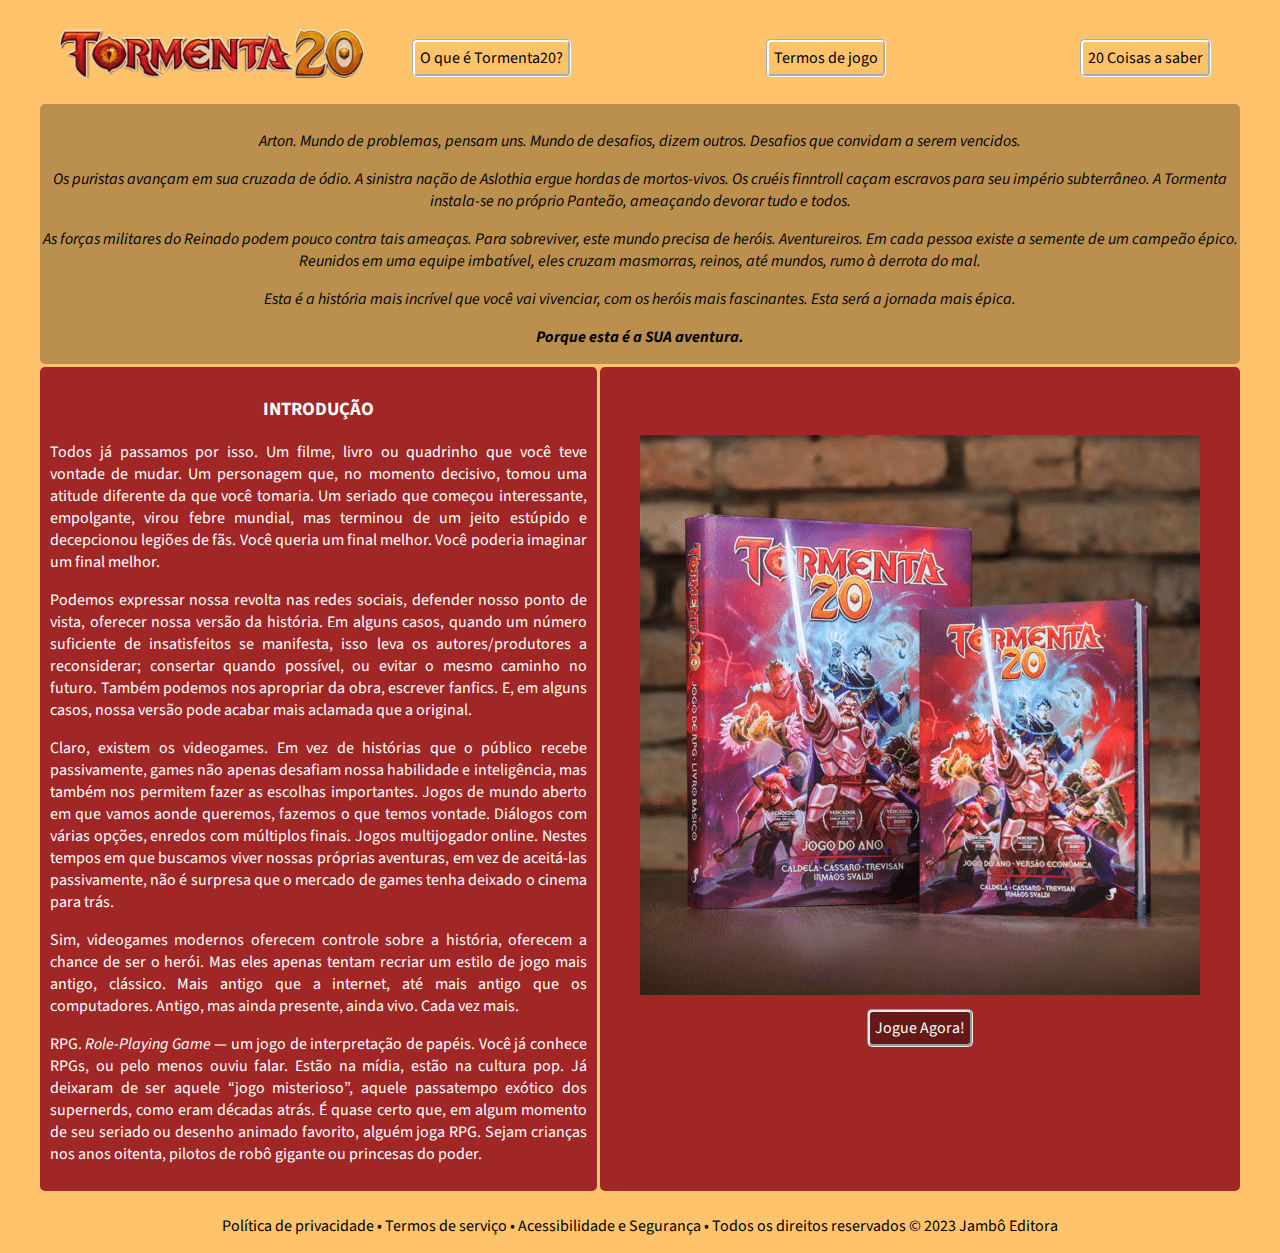
==== index.html @ 57b79b21 "Checkpoint1:Manteraestruturadocheckpointanterior." ====
<!DOCTYPE html>
<html lang="en">
<head>
    <meta charset="UTF-8">
    <meta name="viewport" content="width=device-width, initial-scale=1.0">
    <meta name="author" content="Guilherme nobre Bernardo">
    <meta name="description" content="Landng page do RPG Tormenta20">
    <meta name="keywords" content="Tormenta, Tormenta20, Jambo Editora, Jambô Editora, RPG">
    <link rel="icon" type="image/x-icon" href="./images/icon.ico">
    <link rel="stylesheet" href="./css/style.css">
    <title>Tormenta20</title>
</head>
<body>
    <div class="container">
        <!-- Cabeçalho da pagina; Componentes internos foram organizados com grid, o flex não trousse o resultado que eu esperava mesmo depois de testar bastante -->
        <header>
            <!-- Logo do RPG -->
            <figure class="logo"><img src = "./images/logo.png" alt="logoTormenta20" width = "320" heigth = "62"></figure>
            <!-- Navegação baseada no capítulo introdutório do livro -->
            <nav>     
                <ul class="itens">
                    <li><a href="#">O que é Tormenta20?</a></li>
                    <li><a href="#">Termos de jogo</a></li>
                    <li><a href="#">20 Coisas a saber</a></li>
                </ul>
            </nav>
        </header>
        <!-- Um texto que é usado no livro como "Chamado para aventura" -->
        <div class="call">
            <p>Arton. Mundo de problemas, pensam uns. Mundo de desafios, dizem outros. Desafios que convidam a serem vencidos.</p>
            <p>Os puristas avançam em sua cruzada de ódio. A sinistra nação de Aslothia ergue hordas de mortos-vivos. Os cruéis finntroll caçam escravos para seu império subterrâneo. A Tormenta instala-se no próprio Panteão, ameaçando devorar tudo e todos. </p>
            <p>As forças militares do Reinado podem pouco contra tais ameaças. Para sobreviver, este mundo precisa de heróis. Aventureiros. Em cada pessoa existe a semente de um campeão épico. Reunidos em uma equipe imbatível, eles cruzam masmorras, reinos, até mundos, rumo à derrota do mal. </p>
            <p>Esta é a história mais incrível que você vai vivenciar, com os heróis mais fascinantes. Esta será a jornada mais épica. </p>
            <p><strong>Porque esta é a SUA aventura.</strong></p>
        </div>
        <!-- Imagem do livro com link para comprar no site da Jambô editora -->
        <main>
            <figure class="book"><img src = "./images/jamboeditora-tormenta20-560x560.png" alt="livroTormenta20" width = "560vh" heigth = "560vh"></figure>
            <a href="https://jamboeditora.com.br/produto/tormenta20-edicao-jogo-do-ano/" target="_blank">Jogue Agora!</a>
        </main>
        <!-- Texto introdutório do livro, devo tirar na responsividade dependendo do tamanho de tela -->
        <aside>
            <h3>INTRODUÇÃO</h3>
            <p>Todos já passamos por isso. Um filme, livro ou quadrinho que você teve vontade de mudar. Um personagem que, no momento decisivo, tomou uma atitude diferente da que você tomaria. Um seriado que começou interessante, empolgante, virou febre mundial, mas terminou de um jeito estúpido e decepcionou legiões de fãs. Você queria um final melhor. Você poderia imaginar um final melhor.</p>
            <p>Podemos expressar nossa revolta nas redes sociais, defender nosso ponto de vista, oferecer nossa versão da história. Em alguns casos, quando um número suficiente de insatisfeitos se manifesta, isso leva os autores/produtores a reconsiderar; consertar quando possível, ou evitar o mesmo caminho no futuro. Também podemos nos apropriar da obra, escrever fanfics. E, em alguns casos, nossa versão pode acabar mais aclamada que a original.</p>
            <p>Claro, existem os videogames. Em vez de histórias que o público recebe passivamente, games não apenas desafiam nossa habilidade e inteligência, mas também nos permitem fazer as escolhas importantes. Jogos de mundo aberto em que vamos aonde queremos, fazemos o que temos vontade. Diálogos com várias opções, enredos com múltiplos finais. Jogos multijogador online. Nestes tempos em que buscamos viver nossas próprias aventuras, em vez de aceitá-las passivamente, não é surpresa que o mercado de games tenha deixado o cinema para trás.</p>
            <p>Sim, videogames modernos oferecem controle sobre a história, oferecem a chance de ser o herói. Mas eles apenas tentam recriar um estilo de jogo mais antigo, clássico. Mais antigo que a internet, até mais antigo que os computadores. Antigo, mas ainda presente, ainda vivo. Cada vez mais.</p>
            <p>RPG. <em>Role-Playing Game</em> — um jogo de interpretação de papéis. Você já conhece RPGs, ou pelo menos ouviu falar. Estão na mídia, estão na cultura pop. Já deixaram de ser aquele “jogo misterioso”, aquele passatempo exótico dos supernerds, como eram décadas atrás. É quase certo que, em algum momento de seu seriado ou desenho animado favorito, alguém joga RPG. Sejam crianças nos anos oitenta, pilotos de robô gigante ou princesas do poder.</p>
        </aside>
        <footer>
            <p>Política de privacidade • Termos de serviço • Acessibilidade e Segurança • Todos os direitos reservados © 2023 Jambô Editora</p>
        </footer>
    </div>
</body>
</html>
---- css/style.css ----
@import url('https://fonts.googleapis.com/css2?family=Source+Sans+3:wght@300&display=swap');
/* font-family: 'Source Sans 3', sans-serif; */

:root{
    /*Variáveis CSS*/
    --main-radius:5px; 
    --main-padding:5px;
}

body{
    max-width: 1200px;
    width: 100%;
    margin-left: auto;
    margin-right: auto;
    background-color: #ffc46b;
}

.container{
    /* Edita a div principal da página usando grid */
    display: grid;
    height: 100vh;
    grid-template-columns: 1fr 1fr;
    grid-template-rows: 0.5fr 1fr 2fr 0.5fr;
    grid-template-areas: 
    "header header"
    "call call"
    "aside main"
    "footer footer"
    ;
    /* Já seto algumas formatações que vão servir para pagina toda, se precisar ser diferente em algum lugar eu altero no específico */
    grid-gap: 0.2rem;
    font-family: 'Source Sans 3', sans-serif;
    font: 1em;
    color: #000000;
    text-align: center
}

header{
    /* Usando grid ao invés de flex, pois no flex a posição do nav não fica aonde eu quero de jeito nenhum */
    display: grid;
    grid-template-columns: 1fr 3fr;
    grid-template-rows: 1fr;
    grid-template-areas: "logo nav";
    grid-gap: 0.2rem;
    /* setup do grid do container */
    grid-area: header;
    border-radius: var(--main-radius);
    padding-top: var(--main-padding);
    justify-content: space-between;
}

.call{
    /* setup do grid do container */
    background-color: #bb904f;
    grid-area: call;
    border-radius: var(--main-radius);
    padding-top: 10px;
    font-style: italic
}

main{
    /* setup do grid do container */
    background-color: #a12626;
    grid-area: main;
    border-radius: var(--main-radius);
    padding-top: 8%;
    text-align: center;
}
main a{
    /* Editando o "Jogar agora" para ficar parecendo um botão */
    color: rgb(255, 255, 255);
    background-color: #661717;
    padding: var(--main-padding);
    border-radius: var(--main-radius);
    text-decoration: none;
    border-style: groove;
}    

aside{
    /* setup do grid do container */
    background-color: #a12626;
    grid-area: aside;
    border-radius: var(--main-radius);
    padding: 10px;
    color: white;
}
aside p{text-align: justify}

footer{
    /* setup do grid do container */
    grid-area: footer;
    border-radius: var(--main-radius);
    padding-top: var(--main-padding);
}



.logo{
    /* setup do grid do header */
    grid-area: logo;
    border-radius: var(--main-radius);
    margin: var(--main-padding);
    padding: var(--main-padding);
}

nav{
    /* setup do grid do header */
    grid-area: nav;
    border-radius: var(--main-radius);
    margin: var(--main-padding);
    padding-top: var(--main-padding);
    padding-left: 1rem;
    padding-right: 1rem;
}
nav a{
    /* Editando os links do nav para ficar parecendo um botão */
    color: rgb(0, 0, 0);
    padding: var(--main-padding);
    border-radius: var(--main-radius);
    border-color: rgb(255, 255, 255);
    border-style: groove;
    text-decoration: none;
}    

.itens{
    /* Espaçando os elementos do nav */
    display: flex;
    list-style: none;
    justify-content: space-between;
    padding: 0.5rem;
}
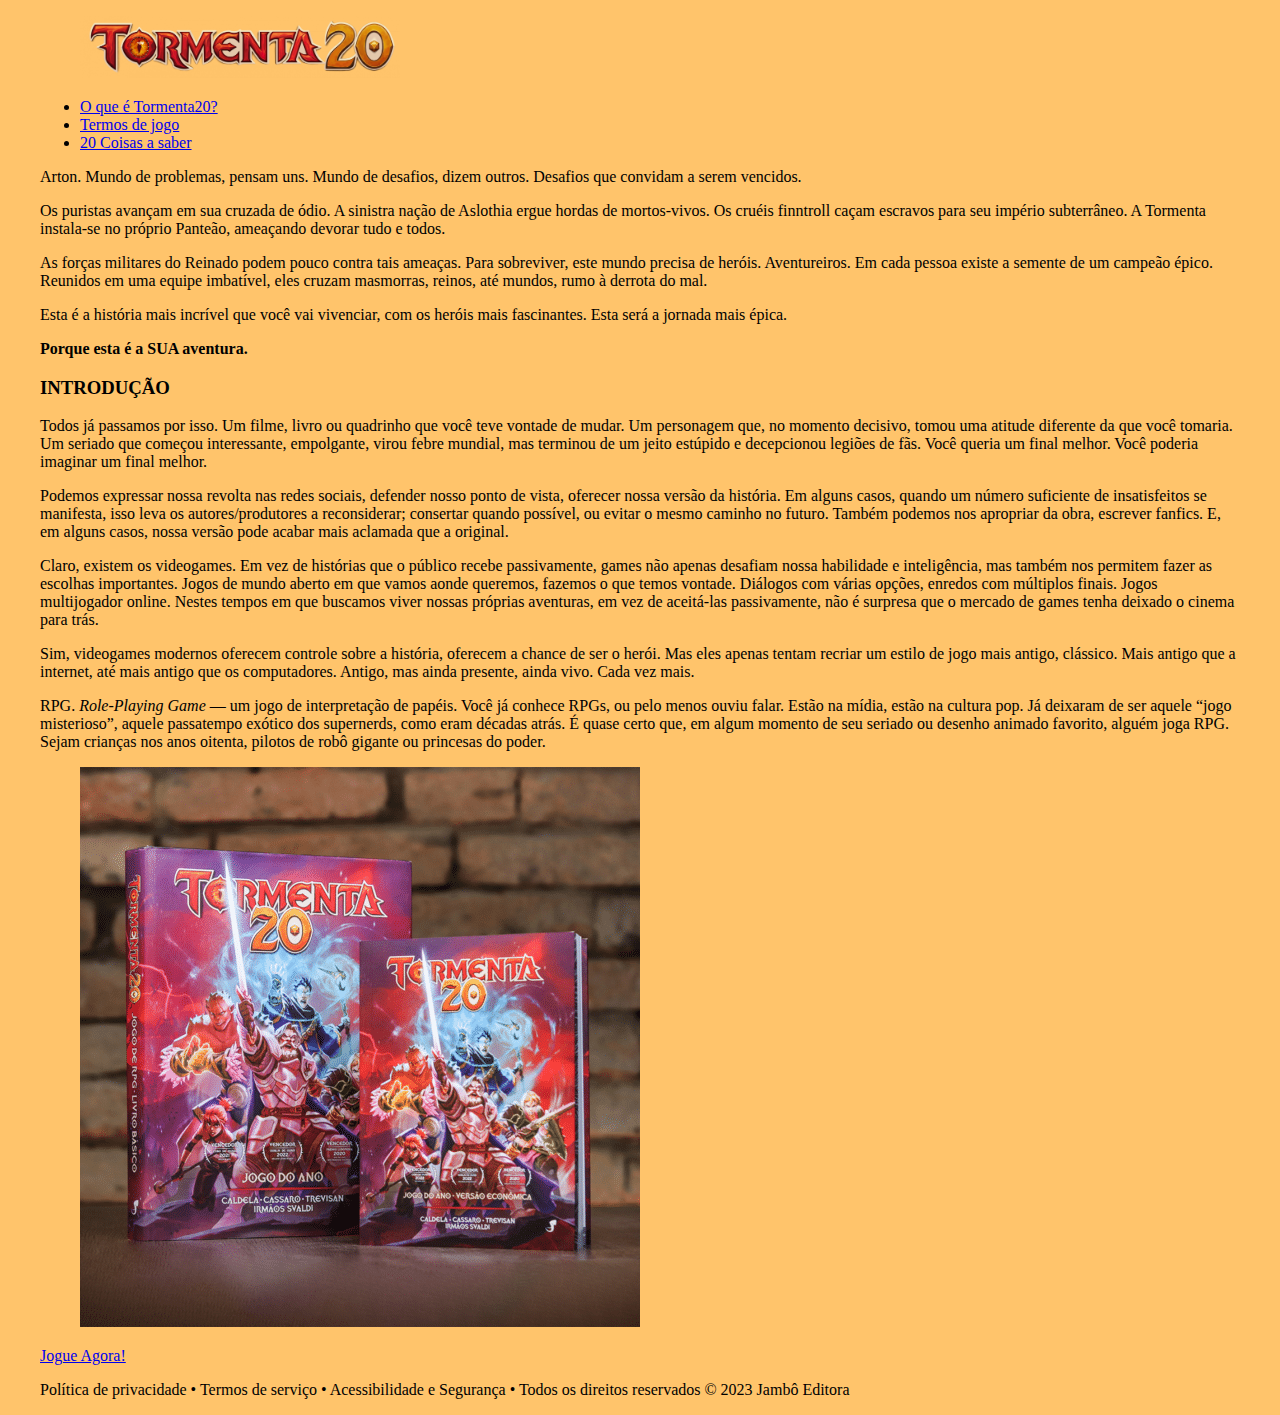
==== commit 0ebac048: "usando o grid do bootstrap" ====
--- a/index.html
+++ b/index.html
@@ -1,23 +1,31 @@
 <!DOCTYPE html>
 <html lang="en">
 <head>
+    <!-- Meta dados -->
     <meta charset="UTF-8">
     <meta name="viewport" content="width=device-width, initial-scale=1.0">
     <meta name="author" content="Guilherme nobre Bernardo">
     <meta name="description" content="Landng page do RPG Tormenta20">
     <meta name="keywords" content="Tormenta, Tormenta20, Jambo Editora, Jambô Editora, RPG">
+    <!-- Icone do site -->
     <link rel="icon" type="image/x-icon" href="./images/icon.ico">
+    <!-- Link css Bootstrap -->
+    <link href="https://cdn.jsdelivr.net/npm/bootstrap@5.3.1/dist/css/bootstrap.min.css" rel="stylesheet" integrity="sha384-4bw+/aepP/YC94hEpVNVgiZdgIC5+VKNBQNGCHeKRQN+PtmoHDEXuppvnDJzQIu9" crossorigin="anonymous">
+    <!-- Meu css -->
     <link rel="stylesheet" href="./css/style.css">
+    <!-- Nome da guia -->
     <title>Tormenta20</title>
 </head>
 <body>
-    <div class="container">
+    <div class="container text-center">
         <!-- Cabeçalho da pagina; Componentes internos foram organizados com grid, o flex não trousse o resultado que eu esperava mesmo depois de testar bastante -->
-        <header>
+        <header class="row">
             <!-- Logo do RPG -->
-            <figure class="logo"><img src = "./images/logo.png" alt="logoTormenta20" width = "320" heigth = "62"></figure>
+            <div class="col-4">
+                <figure class="logo"><img src = "./images/logo.png" alt="logoTormenta20" width = "320" heigth = "62"></figure>
+            </div>
             <!-- Navegação baseada no capítulo introdutório do livro -->
-            <nav>     
+            <nav class="col-8">
                 <ul class="itens">
                     <li><a href="#">O que é Tormenta20?</a></li>
                     <li><a href="#">Termos de jogo</a></li>
@@ -26,30 +34,40 @@
             </nav>
         </header>
         <!-- Um texto que é usado no livro como "Chamado para aventura" -->
-        <div class="call">
-            <p>Arton. Mundo de problemas, pensam uns. Mundo de desafios, dizem outros. Desafios que convidam a serem vencidos.</p>
-            <p>Os puristas avançam em sua cruzada de ódio. A sinistra nação de Aslothia ergue hordas de mortos-vivos. Os cruéis finntroll caçam escravos para seu império subterrâneo. A Tormenta instala-se no próprio Panteão, ameaçando devorar tudo e todos. </p>
-            <p>As forças militares do Reinado podem pouco contra tais ameaças. Para sobreviver, este mundo precisa de heróis. Aventureiros. Em cada pessoa existe a semente de um campeão épico. Reunidos em uma equipe imbatível, eles cruzam masmorras, reinos, até mundos, rumo à derrota do mal. </p>
-            <p>Esta é a história mais incrível que você vai vivenciar, com os heróis mais fascinantes. Esta será a jornada mais épica. </p>
-            <p><strong>Porque esta é a SUA aventura.</strong></p>
+        <div class="row call">
+            <div class="col">
+                <p>Arton. Mundo de problemas, pensam uns. Mundo de desafios, dizem outros. Desafios que convidam a serem vencidos.</p>
+                <p>Os puristas avançam em sua cruzada de ódio. A sinistra nação de Aslothia ergue hordas de mortos-vivos. Os cruéis finntroll caçam escravos para seu império subterrâneo. A Tormenta instala-se no próprio Panteão, ameaçando devorar tudo e todos. </p>
+                <p>As forças militares do Reinado podem pouco contra tais ameaças. Para sobreviver, este mundo precisa de heróis. Aventureiros. Em cada pessoa existe a semente de um campeão épico. Reunidos em uma equipe imbatível, eles cruzam masmorras, reinos, até mundos, rumo à derrota do mal. </p>
+                <p>Esta é a história mais incrível que você vai vivenciar, com os heróis mais fascinantes. Esta será a jornada mais épica. </p>
+                <p><strong>Porque esta é a SUA aventura.</strong></p>
+            </div>
         </div>
-        <!-- Imagem do livro com link para comprar no site da Jambô editora -->
-        <main>
-            <figure class="book"><img src = "./images/jamboeditora-tormenta20-560x560.png" alt="livroTormenta20" width = "560vh" heigth = "560vh"></figure>
-            <a href="https://jamboeditora.com.br/produto/tormenta20-edicao-jogo-do-ano/" target="_blank">Jogue Agora!</a>
-        </main>
-        <!-- Texto introdutório do livro, devo tirar na responsividade dependendo do tamanho de tela -->
-        <aside>
-            <h3>INTRODUÇÃO</h3>
-            <p>Todos já passamos por isso. Um filme, livro ou quadrinho que você teve vontade de mudar. Um personagem que, no momento decisivo, tomou uma atitude diferente da que você tomaria. Um seriado que começou interessante, empolgante, virou febre mundial, mas terminou de um jeito estúpido e decepcionou legiões de fãs. Você queria um final melhor. Você poderia imaginar um final melhor.</p>
-            <p>Podemos expressar nossa revolta nas redes sociais, defender nosso ponto de vista, oferecer nossa versão da história. Em alguns casos, quando um número suficiente de insatisfeitos se manifesta, isso leva os autores/produtores a reconsiderar; consertar quando possível, ou evitar o mesmo caminho no futuro. Também podemos nos apropriar da obra, escrever fanfics. E, em alguns casos, nossa versão pode acabar mais aclamada que a original.</p>
-            <p>Claro, existem os videogames. Em vez de histórias que o público recebe passivamente, games não apenas desafiam nossa habilidade e inteligência, mas também nos permitem fazer as escolhas importantes. Jogos de mundo aberto em que vamos aonde queremos, fazemos o que temos vontade. Diálogos com várias opções, enredos com múltiplos finais. Jogos multijogador online. Nestes tempos em que buscamos viver nossas próprias aventuras, em vez de aceitá-las passivamente, não é surpresa que o mercado de games tenha deixado o cinema para trás.</p>
-            <p>Sim, videogames modernos oferecem controle sobre a história, oferecem a chance de ser o herói. Mas eles apenas tentam recriar um estilo de jogo mais antigo, clássico. Mais antigo que a internet, até mais antigo que os computadores. Antigo, mas ainda presente, ainda vivo. Cada vez mais.</p>
-            <p>RPG. <em>Role-Playing Game</em> — um jogo de interpretação de papéis. Você já conhece RPGs, ou pelo menos ouviu falar. Estão na mídia, estão na cultura pop. Já deixaram de ser aquele “jogo misterioso”, aquele passatempo exótico dos supernerds, como eram décadas atrás. É quase certo que, em algum momento de seu seriado ou desenho animado favorito, alguém joga RPG. Sejam crianças nos anos oitenta, pilotos de robô gigante ou princesas do poder.</p>
-        </aside>
-        <footer>
-            <p>Política de privacidade • Termos de serviço • Acessibilidade e Segurança • Todos os direitos reservados © 2023 Jambô Editora</p>
+        <div class="row middle">
+            <!-- Texto introdutório do livro, devo tirar na responsividade dependendo do tamanho de tela -->
+            <aside class="col ">
+                <h3>INTRODUÇÃO</h3>
+                <p>Todos já passamos por isso. Um filme, livro ou quadrinho que você teve vontade de mudar. Um personagem que, no momento decisivo, tomou uma atitude diferente da que você tomaria. Um seriado que começou interessante, empolgante, virou febre mundial, mas terminou de um jeito estúpido e decepcionou legiões de fãs. Você queria um final melhor. Você poderia imaginar um final melhor.</p>
+                <p>Podemos expressar nossa revolta nas redes sociais, defender nosso ponto de vista, oferecer nossa versão da história. Em alguns casos, quando um número suficiente de insatisfeitos se manifesta, isso leva os autores/produtores a reconsiderar; consertar quando possível, ou evitar o mesmo caminho no futuro. Também podemos nos apropriar da obra, escrever fanfics. E, em alguns casos, nossa versão pode acabar mais aclamada que a original.</p>
+                <p>Claro, existem os videogames. Em vez de histórias que o público recebe passivamente, games não apenas desafiam nossa habilidade e inteligência, mas também nos permitem fazer as escolhas importantes. Jogos de mundo aberto em que vamos aonde queremos, fazemos o que temos vontade. Diálogos com várias opções, enredos com múltiplos finais. Jogos multijogador online. Nestes tempos em que buscamos viver nossas próprias aventuras, em vez de aceitá-las passivamente, não é surpresa que o mercado de games tenha deixado o cinema para trás.</p>
+                <p>Sim, videogames modernos oferecem controle sobre a história, oferecem a chance de ser o herói. Mas eles apenas tentam recriar um estilo de jogo mais antigo, clássico. Mais antigo que a internet, até mais antigo que os computadores. Antigo, mas ainda presente, ainda vivo. Cada vez mais.</p>
+                <p>RPG. <em>Role-Playing Game</em> — um jogo de interpretação de papéis. Você já conhece RPGs, ou pelo menos ouviu falar. Estão na mídia, estão na cultura pop. Já deixaram de ser aquele “jogo misterioso”, aquele passatempo exótico dos supernerds, como eram décadas atrás. É quase certo que, em algum momento de seu seriado ou desenho animado favorito, alguém joga RPG. Sejam crianças nos anos oitenta, pilotos de robô gigante ou princesas do poder.</p>
+            </aside>
+            <!-- Imagem do livro com link para comprar no site da Jambô editora -->
+            <main class="col ">
+                <figure class="book"><img src = "./images/jamboeditora-tormenta20-560x560.png" alt="livroTormenta20" width = "560vh" heigth = "560vh"></figure>
+                <a href="https://jamboeditora.com.br/produto/tormenta20-edicao-jogo-do-ano/" target="_blank">Jogue Agora!</a>
+            </main>
+        </div>
+        <footer class="row">
+            <div class="col">
+                <p>Política de privacidade • Termos de serviço • Acessibilidade e Segurança • Todos os direitos reservados © 2023 Jambô Editora</p>
+            </div>
         </footer>
     </div>
+
+    <!-- Script para usar o Bootstrap -->
+    <script src="https://cdn.jsdelivr.net/npm/@popperjs/core@2.11.8/dist/umd/popper.min.js" integrity="sha384-I7E8VVD/ismYTF4hNIPjVp/Zjvgyol6VFvRkX/vR+Vc4jQkC+hVqc2pM8ODewa9r" crossorigin="anonymous"></script>
+    <script src="https://cdn.jsdelivr.net/npm/bootstrap@5.3.1/dist/js/bootstrap.min.js" integrity="sha384-Rx+T1VzGupg4BHQYs2gCW9It+akI2MM/mndMCy36UVfodzcJcF0GGLxZIzObiEfa" crossorigin="anonymous"></script>
 </body>
 </html>--- a/css/style.css
+++ b/css/style.css
@@ -1,8 +1,30 @@
 @import url('https://fonts.googleapis.com/css2?family=Source+Sans+3:wght@300&display=swap');
 /* font-family: 'Source Sans 3', sans-serif; */
 
+.container{
+    border: 10px;
+    border-color: black;
+}
+
+body{
+    max-width: 1200px;
+    width: 100%;
+    margin-left: auto;
+    margin-right: auto;
+    background-color: #ffc46b;
+}
+
+
+
+
+
+
+
+
+
+/* 
 :root{
-    /*Variáveis CSS*/
+~~    Variáveis CSS
     --main-radius:5px; 
     --main-padding:5px;
 }
@@ -16,7 +38,7 @@
 }
 
 .container{
-    /* Edita a div principal da página usando grid */
+~~    Edita a div principal da página usando grid
     display: grid;
     height: 100vh;
     grid-template-columns: 1fr 1fr;
@@ -27,7 +49,7 @@
     "aside main"
     "footer footer"
     ;
-    /* Já seto algumas formatações que vão servir para pagina toda, se precisar ser diferente em algum lugar eu altero no específico */
+~~    Já seto algumas formatações que vão servir para pagina toda, se precisar ser diferente em algum lugar eu altero no específico
     grid-gap: 0.2rem;
     font-family: 'Source Sans 3', sans-serif;
     font: 1em;
@@ -36,13 +58,13 @@
 }
 
 header{
-    /* Usando grid ao invés de flex, pois no flex a posição do nav não fica aonde eu quero de jeito nenhum */
+~~    Usando grid ao invés de flex, pois no flex a posição do nav não fica aonde eu quero de jeito nenhum
     display: grid;
     grid-template-columns: 1fr 3fr;
     grid-template-rows: 1fr;
     grid-template-areas: "logo nav";
     grid-gap: 0.2rem;
-    /* setup do grid do container */
+~~    setup do grid do container
     grid-area: header;
     border-radius: var(--main-radius);
     padding-top: var(--main-padding);
@@ -50,7 +72,7 @@
 }
 
 .call{
-    /* setup do grid do container */
+~~    setup do grid do container
     background-color: #bb904f;
     grid-area: call;
     border-radius: var(--main-radius);
@@ -59,7 +81,7 @@
 }
 
 main{
-    /* setup do grid do container */
+~~    setup do grid do container
     background-color: #a12626;
     grid-area: main;
     border-radius: var(--main-radius);
@@ -67,7 +89,7 @@
     text-align: center;
 }
 main a{
-    /* Editando o "Jogar agora" para ficar parecendo um botão */
+~~    Editando o "Jogar agora" para ficar parecendo um botão
     color: rgb(255, 255, 255);
     background-color: #661717;
     padding: var(--main-padding);
@@ -77,7 +99,7 @@
 }    
 
 aside{
-    /* setup do grid do container */
+~~    setup do grid do container
     background-color: #a12626;
     grid-area: aside;
     border-radius: var(--main-radius);
@@ -87,7 +109,7 @@
 aside p{text-align: justify}
 
 footer{
-    /* setup do grid do container */
+~~    setup do grid do container
     grid-area: footer;
     border-radius: var(--main-radius);
     padding-top: var(--main-padding);
@@ -96,7 +118,7 @@
 
 
 .logo{
-    /* setup do grid do header */
+~~    setup do grid do header
     grid-area: logo;
     border-radius: var(--main-radius);
     margin: var(--main-padding);
@@ -104,7 +126,7 @@
 }
 
 nav{
-    /* setup do grid do header */
+~~    setup do grid do header
     grid-area: nav;
     border-radius: var(--main-radius);
     margin: var(--main-padding);
@@ -113,7 +135,7 @@
     padding-right: 1rem;
 }
 nav a{
-    /* Editando os links do nav para ficar parecendo um botão */
+~~    Editando os links do nav para ficar parecendo um botão
     color: rgb(0, 0, 0);
     padding: var(--main-padding);
     border-radius: var(--main-radius);
@@ -123,9 +145,9 @@
 }    
 
 .itens{
-    /* Espaçando os elementos do nav */
+~~    Espaçando os elementos do nav
     display: flex;
     list-style: none;
     justify-content: space-between;
     padding: 0.5rem;
-}+} */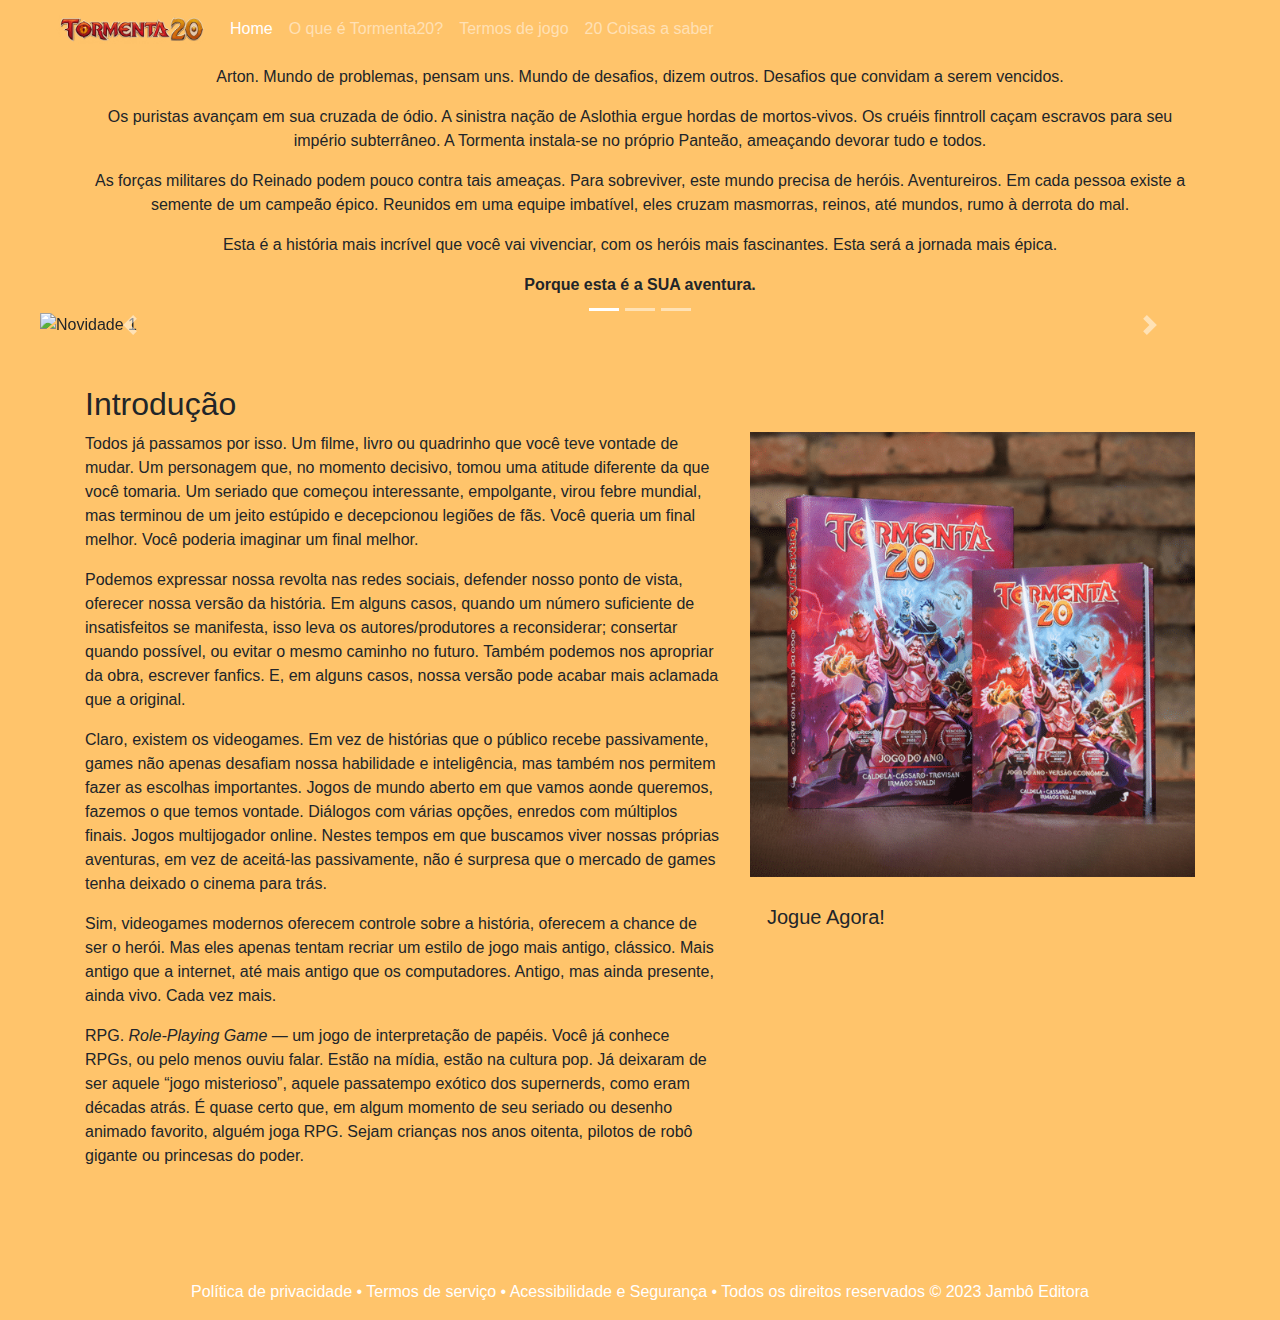
==== commit 524d3d35: "Checando o site no W3C" ====
--- a/index.html
+++ b/index.html
@@ -1,6 +1,9 @@
 <!DOCTYPE html>
-<html lang="en">
+<!-- o w3c pediu pra deixar em pt-br já que o site está em português -->
+<html lang="pt-br">
+<!-- Comentário geral: tinha varios 'link' e 'img' com barra no final, como deu warning no w3c eu tirei -->
 <head>
+
     <!-- Meta dados -->
     <meta charset="UTF-8">
     <meta name="viewport" content="width=device-width, initial-scale=1.0">
@@ -10,64 +13,128 @@
     <!-- Icone do site -->
     <link rel="icon" type="image/x-icon" href="./images/icon.ico">
     <!-- Link css Bootstrap -->
-    <link href="https://cdn.jsdelivr.net/npm/bootstrap@5.3.1/dist/css/bootstrap.min.css" rel="stylesheet" integrity="sha384-4bw+/aepP/YC94hEpVNVgiZdgIC5+VKNBQNGCHeKRQN+PtmoHDEXuppvnDJzQIu9" crossorigin="anonymous">
+    <link rel="stylesheet" href="https://maxcdn.bootstrapcdn.com/bootstrap/4.5.2/css/bootstrap.min.css">
     <!-- Meu css -->
     <link rel="stylesheet" href="./css/style.css">
     <!-- Nome da guia -->
     <title>Tormenta20</title>
+
 </head>
+
 <body>
-    <div class="container text-center">
-        <!-- Cabeçalho da pagina; Componentes internos foram organizados com grid, o flex não trousse o resultado que eu esperava mesmo depois de testar bastante -->
-        <header class="row">
+    <!-- Navbar -->
+    <nav class="navbar navbar-expand-lg navbar-dark bg-t20">
+        <a class="navbar-brand" href="#">
             <!-- Logo do RPG -->
-            <div class="col-4">
-                <figure class="logo"><img src = "./images/logo.png" alt="logoTormenta20" width = "320" heigth = "62"></figure>
-            </div>
+            <img src="images/logo.png" alt="Logotipo" width="150">
+        </a>
+        <button class="navbar-toggler" type="button" data-toggle="collapse" data-target="#navbarNav"
+            aria-controls="navbarNav" aria-expanded="false" aria-label="Toggle navigation">
+            <span class="navbar-toggler-icon"></span>
+        </button>
+        <div class="collapse navbar-collapse" id="navbarNav">
             <!-- Navegação baseada no capítulo introdutório do livro -->
-            <nav class="col-8">
-                <ul class="itens">
-                    <li><a href="#">O que é Tormenta20?</a></li>
-                    <li><a href="#">Termos de jogo</a></li>
-                    <li><a href="#">20 Coisas a saber</a></li>
-                </ul>
-            </nav>
-        </header>
-        <!-- Um texto que é usado no livro como "Chamado para aventura" -->
-        <div class="row call">
-            <div class="col">
+            <ul class="navbar-nav mr-auto">
+                <li class="nav-item active"><a class="nav-link" href="#">Home</a></li>
+                <li class="nav-item"><a class="nav-link" href="#">O que é Tormenta20?</a></li>
+                <li class="nav-item"><a class="nav-link" href="#">Termos de jogo</a></li>
+                <li class="nav-item"><a class="nav-link" href="#">20 Coisas a saber</a></li>
+            </ul>
+        </div>
+    </nav>
+
+    <!-- Antes era Section e Article mas como o w3c reclamou que não tem cabeçalho deixei como div, pesquisando os elementos semanticos não achei nenhum que se encaixasse bem num 'Call to action' -->
+    <div class="container mt-2">
+        <div class="row">
+            <!-- Um texto que é usado no livro como "Chamado para aventura" -->
+            <div class="col text-center call">
                 <p>Arton. Mundo de problemas, pensam uns. Mundo de desafios, dizem outros. Desafios que convidam a serem vencidos.</p>
                 <p>Os puristas avançam em sua cruzada de ódio. A sinistra nação de Aslothia ergue hordas de mortos-vivos. Os cruéis finntroll caçam escravos para seu império subterrâneo. A Tormenta instala-se no próprio Panteão, ameaçando devorar tudo e todos. </p>
                 <p>As forças militares do Reinado podem pouco contra tais ameaças. Para sobreviver, este mundo precisa de heróis. Aventureiros. Em cada pessoa existe a semente de um campeão épico. Reunidos em uma equipe imbatível, eles cruzam masmorras, reinos, até mundos, rumo à derrota do mal. </p>
                 <p>Esta é a história mais incrível que você vai vivenciar, com os heróis mais fascinantes. Esta será a jornada mais épica. </p>
+                <!-- Tentei usar uma classe de bootstrap aqui pra deixar negrito mas não funcionou -->
                 <p><strong>Porque esta é a SUA aventura.</strong></p>
             </div>
         </div>
-        <div class="row middle">
+    </div>
+
+    <!-- Carrossel de Imagens com Caption -->
+    <div id="newsCarousel" class="carousel slide" data-ride="carousel">
+        <!-- Indicadores -->
+        <ol class="carousel-indicators">
+            <li data-target="#newsCarousel" data-slide-to="0" class="active"></li>
+            <li data-target="#newsCarousel" data-slide-to="1"></li>
+            <li data-target="#newsCarousel" data-slide-to="2"></li>
+        </ol>
+
+        <!-- Slides -->
+        <div class="carousel-inner">
+            <div class="carousel-item active">
+                <img src="images/img01.png" alt="Novidade 1" class="d-block w-100">
+                <div class="carousel-caption d-none d-md-block">
+                    <h5>Compre dados</h5>
+                    <p>Os melhores d20's do mundo!</p>
+                </div>
+            </div>
+            <div class="carousel-item">
+                <img src="images/img02.png" alt="Novidade 2" class="d-block w-100">
+                <div class="carousel-caption d-none d-md-block">
+                    <h5>Ameaças de Arton</h5>
+                    <p>Conheça os monstros do cenário!</p>
+                </div>
+            </div>
+            <div class="carousel-item">
+                <img src="images/img03.png" alt="Novidade 3" class="d-block w-100">
+                <div class="carousel-caption d-none d-md-block">
+                    <h5>Tauron</h5>
+                    <p>Aqueda do deus da força</p>
+                </div>
+            </div>
+        </div>
+
+        <!-- Controles -->
+        <a class="carousel-control-prev" href="#newsCarousel" role="button" data-slide="prev">
+            <span class="carousel-control-prev-icon" aria-hidden="true"></span>
+            <span class="sr-only">Anterior</span>
+        </a>
+        <a class="carousel-control-next" href="#newsCarousel" role="button" data-slide="next">
+            <span class="carousel-control-next-icon" aria-hidden="true"></span>
+            <span class="sr-only">Próximo</span>
+        </a>
+    </div>
+    <section class="container mt-5">
+        <!-- O w3c reclama que esse cabeçalho está fora do article mas quando ponho dentro fica toda zoada a section, vou manter aqui -->
+        <h2>Introdução</h2>
+        <article class="row">
             <!-- Texto introdutório do livro, devo tirar na responsividade dependendo do tamanho de tela -->
-            <aside class="col ">
-                <h3>INTRODUÇÃO</h3>
+            <!-- O w3c falou que não pode ser main aqui por estar dentro do article e do section, deixei como div mesmo, estava main porque no projeto anteror tinha feito como main -->
+            <div class="col-md-7">
                 <p>Todos já passamos por isso. Um filme, livro ou quadrinho que você teve vontade de mudar. Um personagem que, no momento decisivo, tomou uma atitude diferente da que você tomaria. Um seriado que começou interessante, empolgante, virou febre mundial, mas terminou de um jeito estúpido e decepcionou legiões de fãs. Você queria um final melhor. Você poderia imaginar um final melhor.</p>
                 <p>Podemos expressar nossa revolta nas redes sociais, defender nosso ponto de vista, oferecer nossa versão da história. Em alguns casos, quando um número suficiente de insatisfeitos se manifesta, isso leva os autores/produtores a reconsiderar; consertar quando possível, ou evitar o mesmo caminho no futuro. Também podemos nos apropriar da obra, escrever fanfics. E, em alguns casos, nossa versão pode acabar mais aclamada que a original.</p>
                 <p>Claro, existem os videogames. Em vez de histórias que o público recebe passivamente, games não apenas desafiam nossa habilidade e inteligência, mas também nos permitem fazer as escolhas importantes. Jogos de mundo aberto em que vamos aonde queremos, fazemos o que temos vontade. Diálogos com várias opções, enredos com múltiplos finais. Jogos multijogador online. Nestes tempos em que buscamos viver nossas próprias aventuras, em vez de aceitá-las passivamente, não é surpresa que o mercado de games tenha deixado o cinema para trás.</p>
                 <p>Sim, videogames modernos oferecem controle sobre a história, oferecem a chance de ser o herói. Mas eles apenas tentam recriar um estilo de jogo mais antigo, clássico. Mais antigo que a internet, até mais antigo que os computadores. Antigo, mas ainda presente, ainda vivo. Cada vez mais.</p>
                 <p>RPG. <em>Role-Playing Game</em> — um jogo de interpretação de papéis. Você já conhece RPGs, ou pelo menos ouviu falar. Estão na mídia, estão na cultura pop. Já deixaram de ser aquele “jogo misterioso”, aquele passatempo exótico dos supernerds, como eram décadas atrás. É quase certo que, em algum momento de seu seriado ou desenho animado favorito, alguém joga RPG. Sejam crianças nos anos oitenta, pilotos de robô gigante ou princesas do poder.</p>
+            </div>
+            <!-- Imagem do livro com link para comprar no site da Jambô editora -->
+            <aside class="col-md-5">
+                <img src="images/jamboeditora-tormenta20-560x560.png" alt="imagemDesc" class="img-fluid">
+                <a class="btn btn-play fw-bold btn-lg mt-3" href="https://jamboeditora.com.br/produto/tormenta20-edicao-jogo-do-ano/" role="button" target="_blank">Jogue Agora!</a>
             </aside>
-            <!-- Imagem do livro com link para comprar no site da Jambô editora -->
-            <main class="col ">
-                <figure class="book"><img src = "./images/jamboeditora-tormenta20-560x560.png" alt="livroTormenta20" width = "560vh" heigth = "560vh"></figure>
-                <a href="https://jamboeditora.com.br/produto/tormenta20-edicao-jogo-do-ano/" target="_blank">Jogue Agora!</a>
-            </main>
+        </article>
+    </section>
+    <footer class="bg-t20 text-white pt-5 md-5 mt-5">
+        <div class="container">
+            <div class="row">
+                <div class="col text-center">
+                    <p>Política de privacidade • Termos de serviço • Acessibilidade e Segurança • Todos os direitos reservados © 2023 Jambô Editora</p>
+                </div>
+            </div>
         </div>
-        <footer class="row">
-            <div class="col">
-                <p>Política de privacidade • Termos de serviço • Acessibilidade e Segurança • Todos os direitos reservados © 2023 Jambô Editora</p>
-            </div>
-        </footer>
-    </div>
+    </footer>
+    <!-- Bootstrap JS and dependencies -->
+    <script src="https://code.jquery.com/jquery-3.5.1.slim.min.js"></script>
+    <script src="https://cdn.jsdelivr.net/npm/@popperjs/core@2.9.3/dist/umd/popper.min.js"></script>
+    <script src="https://maxcdn.bootstrapcdn.com/bootstrap/4.5.2/js/bootstrap.min.js"></script>
+</body>
 
-    <!-- Script para usar o Bootstrap -->
-    <script src="https://cdn.jsdelivr.net/npm/@popperjs/core@2.11.8/dist/umd/popper.min.js" integrity="sha384-I7E8VVD/ismYTF4hNIPjVp/Zjvgyol6VFvRkX/vR+Vc4jQkC+hVqc2pM8ODewa9r" crossorigin="anonymous"></script>
-    <script src="https://cdn.jsdelivr.net/npm/bootstrap@5.3.1/dist/js/bootstrap.min.js" integrity="sha384-Rx+T1VzGupg4BHQYs2gCW9It+akI2MM/mndMCy36UVfodzcJcF0GGLxZIzObiEfa" crossorigin="anonymous"></script>
-</body>
 </html>